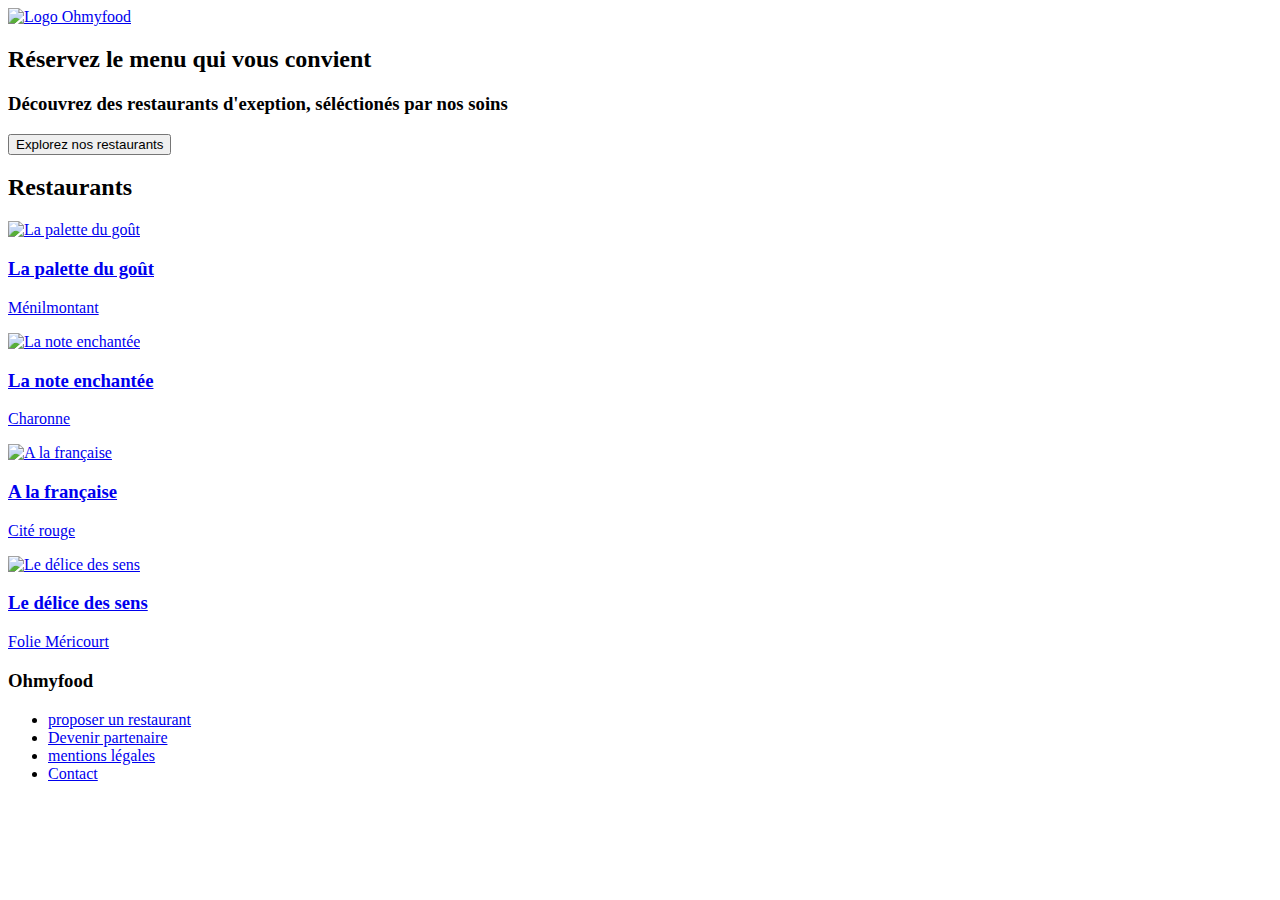
==== Index.html @ b1490faa "First Update" ====
<!DOCTYPE html>
<html dir="ltr" lang="fr">

<head>
    <!--mon en-tête de page-->
    <meta charset="utf-8">
    <title></title>
    <meta name="viewport" content="width=device-width, initial-scale=1">
    <meta name="description" content="Vous souaitez commander dans les meilleurs réstaurants de Paris, vous les trouverez ici !" />
    <link rel="stylesheet" href="https://pro.fontawesome.com/releases/v5.10.0/css/all.css" integrity="sha384-AYmEC3Yw5cVb3ZcuHtOA93w35dYTsvhLPVnYs9eStHfGJvOvKxVfELGroGkvsg+p" crossorigin="anonymous" />
    <link href="https://fonts.googleapis.com/css2?family=Raleway:wgh@400;500;600;700&display=swap" rel="stylesheet" />
</head>

<body>

    <!--Header-->
    <header id="header">

        <a href="#" class="header__link" title="Ohmyfood">
            <img class="header__logo" src="path logo ohmyfood" alt="Logo Ohmyfood" />
        </a>
        <div class="header__detail">
            <h2>Réservez le menu qui vous convient</h2>
            <h3>Découvrez des restaurants d'exeption, séléctionés par nos soins</h3>
            <input type="button" value="Explorez nos restaurants">
        </div>

    </header>
    <div class="navigation">

    </div>
    <!--Main-->
    <div class="main">
        <!--restaurants-->
        <section class="restaurants">

            <h2 class="restaurants__title">Restaurants</h2>

            <div class="restaurants-presentation">

                <div class="vignette">
                    <a class="vignette__lien" href="# ">
                        <img class="vignette__image vignette__image--nouveau" src="" alt="La palette du goût">
                        <div class="vignette__details">
                            <h3>La palette du goût</h3>
                            <p>Ménilmontant</p>
                            <i class="fas fa-heart vignette__icone" aria-hidden="true"></i>

                        </div>
                    </a>
                </div>

                <div class="vignette">
                    <a class="vignette__lien" href="# ">
                        <img src="" alt="La note enchantée">
                        <div class="vignette__details ">
                            <h3>La note enchantée</h3>
                            <p>Charonne</p>
                            <i class="fas fa-heart " aria-hidden="true"></i>
                        </div>
                    </a>
                </div>

                <div class="vignette">
                    <a class="vignette__lien" href="# ">
                        <img src="" alt="A la française">
                        <div class="details">
                            <h3>A la française</h3>
                            <p>Cité rouge</p>
                            <i class="fas fa-heart" aria-hidden="true"></i>
                        </div>
                    </a>
                </div>

                <div class="vignette ">
                    <a href=" ">
                        <img src="" alt="Le délice des sens">
                        <div class="details">
                            <h3>Le délice des sens</h3>
                            <p>Folie Méricourt</p>
                            <i class="fas fa-heart" aria-hidden="true"></i>
                        </div>
                    </a>
                </div>

            </div>
        </section>
        <!--/Main-->

        <!--Footer-->
        <footer>

            <div class="footer">
                <h3 class="footer__title">Ohmyfood</h3>
                <ul class="footer__items">
                    <li class="footer__item"><a class="footer__link" href="#">proposer un restaurant</a></li>
                    <li class="footer__item"><a href="#">Devenir partenaire</a></li>
                    <li class="footer__item"><a href="#">mentions légales</a></li>
                    <li class="footer__item"><a href="#">Contact</a></li>
                </ul>
            </div>

        </footer>
</body>

</html>
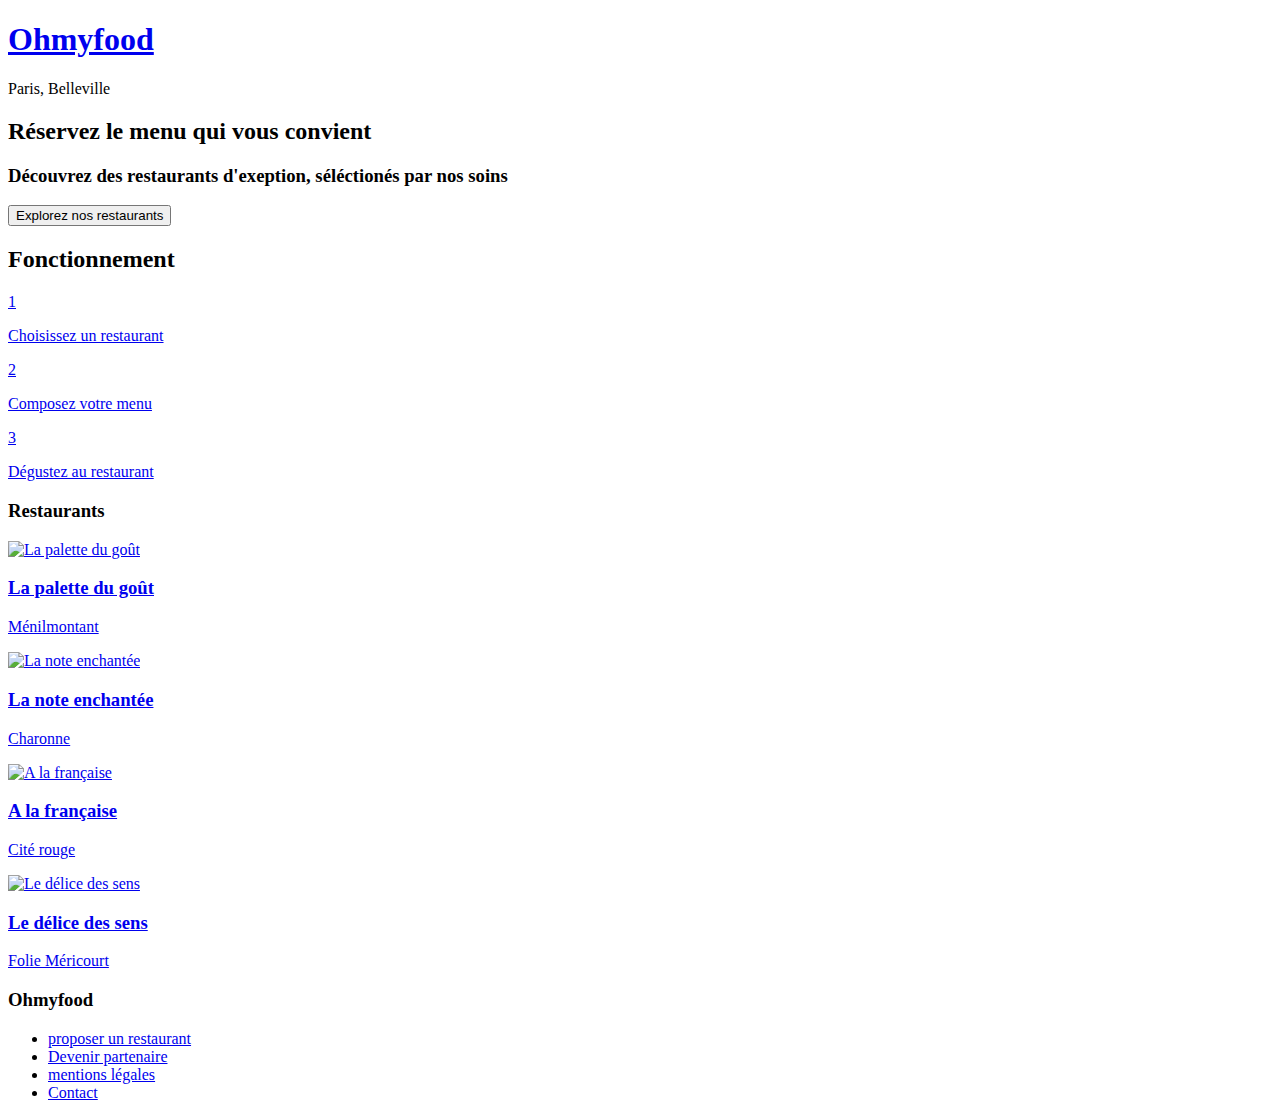
==== commit 8b3ddccf: "second update" ====
--- a/Index.html
+++ b/Index.html
@@ -4,29 +4,61 @@
 <head>
     <!--mon en-tête de page-->
     <meta charset="utf-8">
-    <title></title>
+    <title> Ohmyfood, le site des meilleurs restaurants</title>
     <meta name="viewport" content="width=device-width, initial-scale=1">
     <meta name="description" content="Vous souaitez commander dans les meilleurs réstaurants de Paris, vous les trouverez ici !" />
     <link rel="stylesheet" href="https://pro.fontawesome.com/releases/v5.10.0/css/all.css" integrity="sha384-AYmEC3Yw5cVb3ZcuHtOA93w35dYTsvhLPVnYs9eStHfGJvOvKxVfELGroGkvsg+p" crossorigin="anonymous" />
-    <link href="https://fonts.googleapis.com/css2?family=Raleway:wgh@400;500;600;700&display=swap" rel="stylesheet" />
+    <link rel="preconnect" href="https://fonts.gstatic.com">
+    <link href="https://fonts.googleapis.com/css2?family=Shrikhand&display=swap" rel="stylesheet">
+    <link rel="preconnect" href="https://fonts.gstatic.com">
+    <link href="https://fonts.googleapis.com/css2?family=Roboto:wght@100&display=swap" rel="stylesheet">
+    <link rel="stylesheet" href="style.CSS">
 </head>
 
 <body>
 
     <!--Header-->
     <header id="header">
-
-        <a href="#" class="header__link" title="Ohmyfood">
-            <img class="header__logo" src="path logo ohmyfood" alt="Logo Ohmyfood" />
-        </a>
+        <div class="header__container">
+            <a href="#" class="header__link" title="Ohmyfood">
+                <h1 class="header__logo">Ohmyfood</h1>
+            </a>
+        </div>
+        <div class="header__map-marker-icone">
+            <p class="hearder__text fas fa-map-marker-alt"> Paris, Belleville</p>
+        </div>
         <div class="header__detail">
-            <h2>Réservez le menu qui vous convient</h2>
-            <h3>Découvrez des restaurants d'exeption, séléctionés par nos soins</h3>
-            <input type="button" value="Explorez nos restaurants">
+            <h2 class="header__texth2">Réservez le menu qui vous convient</h2>
+            <h3 class="header__texth3">Découvrez des restaurants d'exeption, séléctionés par nos soins</h3>
+            <input class="header__detail__btn" type="button" value="Explorez nos restaurants">
         </div>
 
     </header>
-    <div class="navigation">
+    <section class="navigation">
+        <h2>Fonctionnement</h2>
+        <div class="navigation__title">
+            <a href="2" class="navigation__link">
+                <span class="navigation__link--number">1</span>
+                <i class="fas fas fa-mobile-alt"></i>
+                <p>Choisissez un restaurant</p>
+            </a>
+            <a href="#" class="navigation__link">
+
+                <span class="navigation__link--number">2</span>
+                <i class="fas fa-list-ul"></i>
+                <p>Composez votre menu</p>
+
+            </a>
+            <a href="#" class="navigation__link">
+
+                <span class="navigation__link--number">3</span>
+                <i class="fas fa-store"></i>
+                <p>Dégustez au restaurant</p>
+            </a>
+
+        </div>
+
+    </section>
 
     </div>
     <!--Main-->
@@ -34,13 +66,13 @@
         <!--restaurants-->
         <section class="restaurants">
 
-            <h2 class="restaurants__title">Restaurants</h2>
+            <h3 class="restaurants__title">Restaurants</h3>
 
             <div class="restaurants-presentation">
 
                 <div class="vignette">
                     <a class="vignette__lien" href="# ">
-                        <img class="vignette__image vignette__image--nouveau" src="" alt="La palette du goût">
+                        <img class="vignette__image vignette__image--nouveau" src="images\restaurants\jay-wennington-N_Y88TWmGwA-unsplash.jpg" alt="La palette du goût">
                         <div class="vignette__details">
                             <h3>La palette du goût</h3>
                             <p>Ménilmontant</p>
@@ -52,33 +84,33 @@
 
                 <div class="vignette">
                     <a class="vignette__lien" href="# ">
-                        <img src="" alt="La note enchantée">
+                        <img class="vignette__image vignette__image--nouveau" src="images\restaurants\stil-u2Lp8tXIcjw-unsplash.jpg" alt="La note enchantée">
                         <div class="vignette__details ">
                             <h3>La note enchantée</h3>
                             <p>Charonne</p>
-                            <i class="fas fa-heart " aria-hidden="true"></i>
+                            <i class="fas fa-heart vignette__icone " aria-hidden="true"></i>
                         </div>
                     </a>
                 </div>
 
                 <div class="vignette">
                     <a class="vignette__lien" href="# ">
-                        <img src="" alt="A la française">
-                        <div class="details">
+                        <img class="vignette__image" src="images\restaurants\toa-heftiba-DQKerTsQwi0-unsplash.jpg" alt="A la française">
+                        <div class="vignette__details">
                             <h3>A la française</h3>
                             <p>Cité rouge</p>
-                            <i class="fas fa-heart" aria-hidden="true"></i>
+                            <i class="fas fa-heart vignette__icone" aria-hidden="true"></i>
                         </div>
                     </a>
                 </div>
 
-                <div class="vignette ">
-                    <a href=" ">
-                        <img src="" alt="Le délice des sens">
-                        <div class="details">
+                <div class="vignette">
+                    <a class="vignette__lien" href="# ">
+                        <img class="vignette__image" src="images\restaurants\louis-hansel-shotsoflouis-qNBGVyOCY8Q-unsplash.jpg" alt="Le délice des sens">
+                        <div class="vignette__details">
                             <h3>Le délice des sens</h3>
                             <p>Folie Méricourt</p>
-                            <i class="fas fa-heart" aria-hidden="true"></i>
+                            <i class="fas fa-heart vignette__icone" aria-hidden="true"></i>
                         </div>
                     </a>
                 </div>
@@ -93,10 +125,10 @@
             <div class="footer">
                 <h3 class="footer__title">Ohmyfood</h3>
                 <ul class="footer__items">
-                    <li class="footer__item"><a class="footer__link" href="#">proposer un restaurant</a></li>
-                    <li class="footer__item"><a href="#">Devenir partenaire</a></li>
-                    <li class="footer__item"><a href="#">mentions légales</a></li>
-                    <li class="footer__item"><a href="#">Contact</a></li>
+                    <li class="footer__item fas fa-utensils"><a class="footer__link" href="#">proposer un restaurant</a></li>
+                    <li class="footer__item fas fa-hands-helping"><a class="footer__link" href="#">Devenir partenaire</a></li>
+                    <li class="footer__item"><a class="footer__link" href="#">mentions légales</a></li>
+                    <li class="footer__item"><a class="footer__link" href="mailto: ton__adresse__mail">Contact</a></li>
                 </ul>
             </div>
 
--- a/style.CSS
+++ b/style.CSS
@@ -0,0 +1,103 @@
+@media only screen and (max-width: 767px) {
+    #header {
+        display: flex;
+        flex-direction: column;
+        justify-content: center;
+        align-items: center;
+        align-content: center;
+        min-width: 100%;
+    }
+    .header__container {
+        max-width: 767px;
+        margin: 0px;
+    }
+    .header__logo {
+        font-family: 'Shrikhand', sans-serif;
+        font-size: 30px;
+        left: 10px;
+        width: 100%;
+        box-shadow: 0 1px 4px #1f1d1d;
+    }
+    a {
+        text-decoration: none;
+        color: black;
+    }
+    .header__map-marker-icone {
+        display: flex;
+        justify-content: center;
+        min-width: 100%;
+        background-color: #EEE;
+    }
+    .header__text {
+        font-family: 'Roboto', sans-serif;
+    }
+    .header__detail {
+        padding: 30px 10px;
+        background: #f6f6f6;
+        display: flex;
+        align-items: center;
+        flex-direction: column;
+        text-align: center;
+    }
+    .header__texth2 {
+        font-family: 'Roboto';
+        font-size: 30px;
+    }
+    .header__texth3 {
+        font-family: 'Roboto', sans-serif;
+        font-size: 18px;
+    }
+    .header__detail__btn {
+        background: linear-gradient(#FF79DA, #9356DC);
+        color: white;
+        border: none;
+        width: 55%;
+        padding: 15px 0px;
+        cursor: pointer;
+        border-radius: 30px;
+        font-size: 16px;
+        text-decoration: none;
+    }
+    .header__detail__btn:hover {
+        background: linear-gradient(#f77dd4, #ab65fa);
+    }
+    .navigation {
+        display: flex;
+        flex-direction: column;
+        align-content: center;
+    }
+    h2 {
+        font-family: 'Roboto', sans-serif;
+        font-size: 26px;
+    }
+    p {
+        font-family: 'Roboto', sans-serif;
+    }
+    .navigation__title {
+        display: flex;
+        flex-direction: column;
+        align-items: center;
+        margin: 20px 0;
+        margin-top: 20px;
+        margin-right: 0px;
+        margin-bottom: 20px;
+        margin-left: 0px;
+    }
+    .navigation__link {
+        display: flex;
+        justify-content: flex-start;
+        align-items: center;
+        cursor: pointer;
+        background: #f6f6f6;
+        border-radius: 20px;
+        margin: 20px;
+        height: 60px;
+    }
+    .navigation__link--number {
+        color: #ffffff;
+        background-color: #9356dc;
+        padding: 05px 10px;
+        border-radius: 30px;
+        margin-left: -20px;
+    }
+}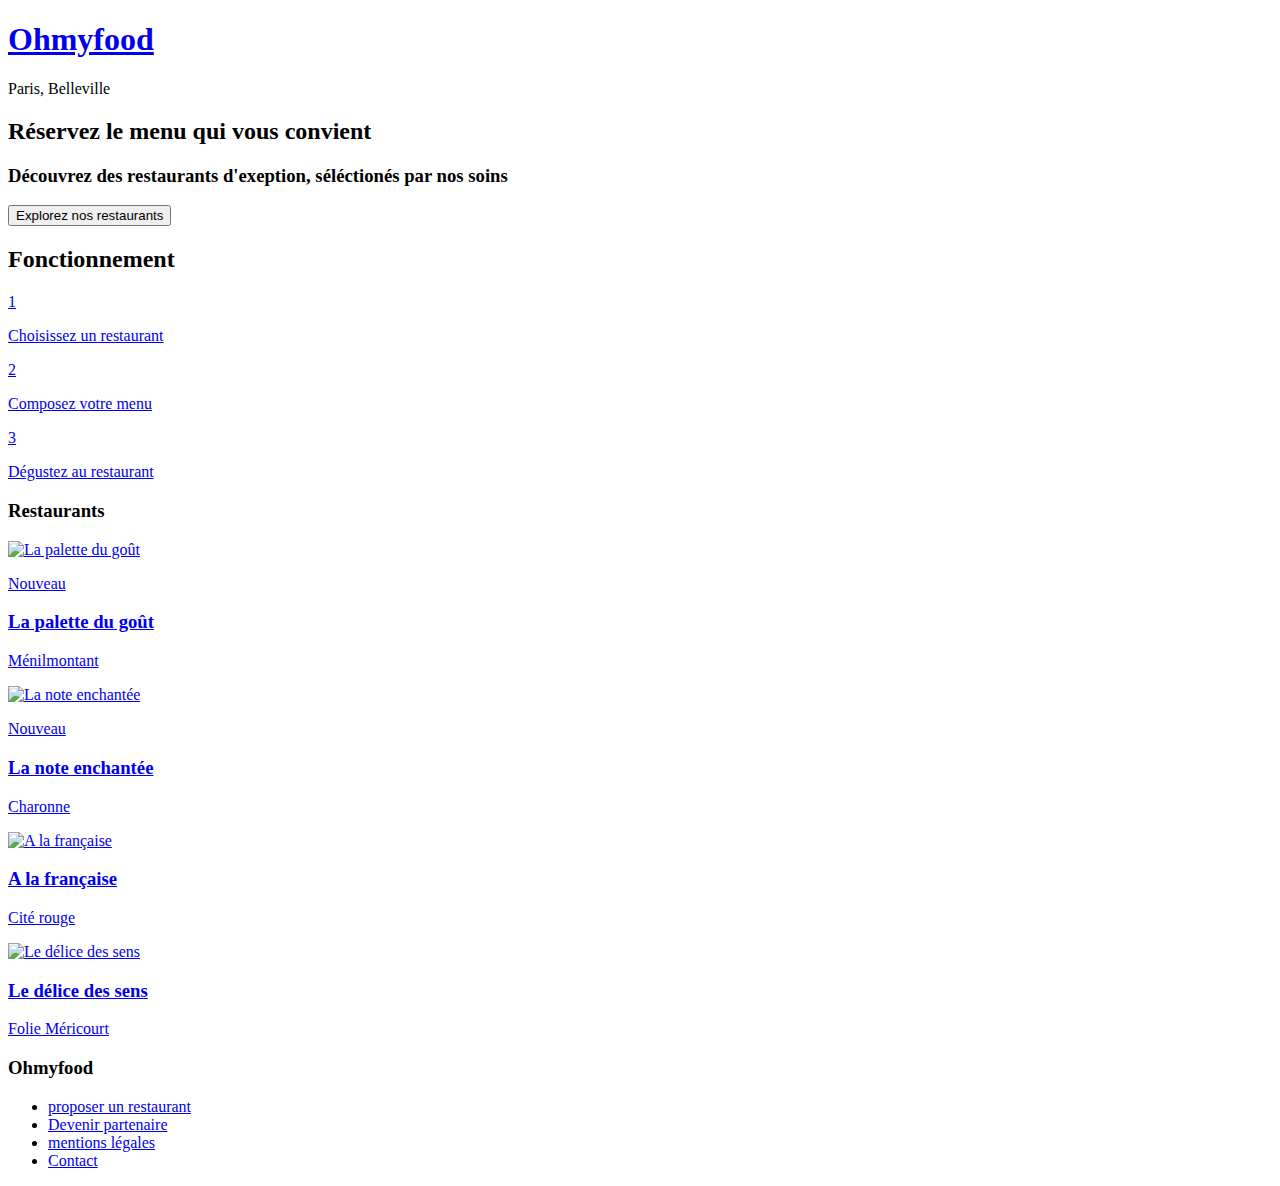
==== commit 448c812a: "3ème Update" ====
--- a/Index.html
+++ b/Index.html
@@ -11,7 +11,7 @@
     <link rel="preconnect" href="https://fonts.gstatic.com">
     <link href="https://fonts.googleapis.com/css2?family=Shrikhand&display=swap" rel="stylesheet">
     <link rel="preconnect" href="https://fonts.gstatic.com">
-    <link href="https://fonts.googleapis.com/css2?family=Roboto:wght@100&display=swap" rel="stylesheet">
+    <link href="https://fonts.googleapis.com/css2?family=Roboto:wght@100;300;500&display=swap" rel="stylesheet">
     <link rel="stylesheet" href="style.CSS">
 </head>
 
@@ -25,7 +25,7 @@
             </a>
         </div>
         <div class="header__map-marker-icone">
-            <p class="hearder__text fas fa-map-marker-alt"> Paris, Belleville</p>
+            <p class="fas fa-map-marker-alt"> Paris, Belleville</p>
         </div>
         <div class="header__detail">
             <h2 class="header__texth2">Réservez le menu qui vous convient</h2>
@@ -39,7 +39,7 @@
         <div class="navigation__title">
             <a href="2" class="navigation__link">
                 <span class="navigation__link--number">1</span>
-                <i class="fas fas fa-mobile-alt"></i>
+                <i class="fas fa-mobile-alt"></i>
                 <p>Choisissez un restaurant</p>
             </a>
             <a href="#" class="navigation__link">
@@ -61,78 +61,84 @@
     </section>
 
     </div>
-    <!--Main-->
-    <div class="main">
-        <!--restaurants-->
-        <section class="restaurants">
 
-            <h3 class="restaurants__title">Restaurants</h3>
+    <!--restaurants-->
+    <section class="restaurants">
 
-            <div class="restaurants-presentation">
+        <h3 class="restaurants__title">Restaurants</h3>
 
-                <div class="vignette">
-                    <a class="vignette__lien" href="# ">
-                        <img class="vignette__image vignette__image--nouveau" src="images\restaurants\jay-wennington-N_Y88TWmGwA-unsplash.jpg" alt="La palette du goût">
-                        <div class="vignette__details">
-                            <h3>La palette du goût</h3>
-                            <p>Ménilmontant</p>
-                            <i class="fas fa-heart vignette__icone" aria-hidden="true"></i>
+        <div class="restaurants__presentation">
 
-                        </div>
-                    </a>
-                </div>
+            <div class="vignette">
+                <a class="vignette__link" href="menu-la-palette-du-gout.html ">
+                    <img class="vignette__image vignette__image--nouveau" src="images\restaurants\jay-wennington-N_Y88TWmGwA-unsplash.jpg" alt="La palette du goût">
+                    <p class="vignette__image--nouveau">
+                        Nouveau
+                    </p>
+                    <div class="vignette__details">
+                        <h3>La palette du goût</h3>
+                        <p>Ménilmontant</p>
+                        <i class="fas fa-heart vignette__icone" aria-hidden="true"></i>
 
-                <div class="vignette">
-                    <a class="vignette__lien" href="# ">
-                        <img class="vignette__image vignette__image--nouveau" src="images\restaurants\stil-u2Lp8tXIcjw-unsplash.jpg" alt="La note enchantée">
-                        <div class="vignette__details ">
-                            <h3>La note enchantée</h3>
-                            <p>Charonne</p>
-                            <i class="fas fa-heart vignette__icone " aria-hidden="true"></i>
-                        </div>
-                    </a>
-                </div>
-
-                <div class="vignette">
-                    <a class="vignette__lien" href="# ">
-                        <img class="vignette__image" src="images\restaurants\toa-heftiba-DQKerTsQwi0-unsplash.jpg" alt="A la française">
-                        <div class="vignette__details">
-                            <h3>A la française</h3>
-                            <p>Cité rouge</p>
-                            <i class="fas fa-heart vignette__icone" aria-hidden="true"></i>
-                        </div>
-                    </a>
-                </div>
-
-                <div class="vignette">
-                    <a class="vignette__lien" href="# ">
-                        <img class="vignette__image" src="images\restaurants\louis-hansel-shotsoflouis-qNBGVyOCY8Q-unsplash.jpg" alt="Le délice des sens">
-                        <div class="vignette__details">
-                            <h3>Le délice des sens</h3>
-                            <p>Folie Méricourt</p>
-                            <i class="fas fa-heart vignette__icone" aria-hidden="true"></i>
-                        </div>
-                    </a>
-                </div>
-
-            </div>
-        </section>
-        <!--/Main-->
-
-        <!--Footer-->
-        <footer>
-
-            <div class="footer">
-                <h3 class="footer__title">Ohmyfood</h3>
-                <ul class="footer__items">
-                    <li class="footer__item fas fa-utensils"><a class="footer__link" href="#">proposer un restaurant</a></li>
-                    <li class="footer__item fas fa-hands-helping"><a class="footer__link" href="#">Devenir partenaire</a></li>
-                    <li class="footer__item"><a class="footer__link" href="#">mentions légales</a></li>
-                    <li class="footer__item"><a class="footer__link" href="mailto: ton__adresse__mail">Contact</a></li>
-                </ul>
+                    </div>
+                </a>
             </div>
 
-        </footer>
+            <div class="vignette">
+                <a class="vignette__link" href="# ">
+                    <img class="vignette__image vignette__image--nouveau" src="images\restaurants\stil-u2Lp8tXIcjw-unsplash.jpg" alt="La note enchantée">
+                    <p class="vignette__image--nouveau">
+                        Nouveau
+                    </p>
+                    <div class="vignette__details ">
+                        <h3>La note enchantée</h3>
+                        <p>Charonne</p>
+                        <i class="fas fa-heart vignette__icone " aria-hidden="true"></i>
+                    </div>
+                </a>
+            </div>
+
+            <div class="vignette">
+                <a class="vignette__link" href="# ">
+                    <img class="vignette__image" src="images\restaurants\toa-heftiba-DQKerTsQwi0-unsplash.jpg" alt="A la française">
+                    <div class="vignette__details">
+                        <h3>A la française</h3>
+                        <p>Cité rouge</p>
+                        <i class="fas fa-heart vignette__icone" aria-hidden="true"></i>
+                    </div>
+                </a>
+            </div>
+
+            <div class="vignette">
+                <a class="vignette__link" href="# ">
+                    <img class="vignette__image" src="images\restaurants\louis-hansel-shotsoflouis-qNBGVyOCY8Q-unsplash.jpg" alt="Le délice des sens">
+                    <div class="vignette__details">
+                        <h3>Le délice des sens</h3>
+                        <p>Folie Méricourt</p>
+                        <i class="fas fa-heart vignette__icone" aria-hidden="true"></i>
+                    </div>
+                </a>
+            </div>
+
+        </div>
+    </section>
+    <!--/Main-->
+
+    <!--Footer-->
+    <footer>
+
+        <div class="footer">
+            <h3 class="footer__title">Ohmyfood</h3>
+            <ul class="footer__items">
+                <li class="footer__item fas fa-utensils"><a class="footer__link" href="#">proposer un restaurant</a></li>
+                <li class="footer__item fas fa-hands-helping"><a class="footer__link" href="#">Devenir partenaire</a></li>
+                <li class="footer__item"><a class="footer__link" href="#">mentions légales</a></li>
+                <li class="footer__item"><a class="footer__link" href="mailto: ton__adresse__mail">Contact</a></li>
+            </ul>
+        </div>
+
+    </footer>
+
 </body>
 
 </html>--- a/style.CSS
+++ b/style.CSS
@@ -1,103 +1,172 @@
-@media only screen and (max-width: 767px) {
-    #header {
-        display: flex;
-        flex-direction: column;
-        justify-content: center;
-        align-items: center;
-        align-content: center;
-        min-width: 100%;
-    }
-    .header__container {
-        max-width: 767px;
-        margin: 0px;
-    }
-    .header__logo {
-        font-family: 'Shrikhand', sans-serif;
-        font-size: 30px;
-        left: 10px;
-        width: 100%;
-        box-shadow: 0 1px 4px #1f1d1d;
-    }
-    a {
-        text-decoration: none;
-        color: black;
-    }
-    .header__map-marker-icone {
-        display: flex;
-        justify-content: center;
-        min-width: 100%;
-        background-color: #EEE;
-    }
-    .header__text {
-        font-family: 'Roboto', sans-serif;
-    }
-    .header__detail {
-        padding: 30px 10px;
-        background: #f6f6f6;
-        display: flex;
-        align-items: center;
-        flex-direction: column;
-        text-align: center;
-    }
-    .header__texth2 {
-        font-family: 'Roboto';
-        font-size: 30px;
-    }
-    .header__texth3 {
-        font-family: 'Roboto', sans-serif;
-        font-size: 18px;
-    }
-    .header__detail__btn {
-        background: linear-gradient(#FF79DA, #9356DC);
-        color: white;
-        border: none;
-        width: 55%;
-        padding: 15px 0px;
-        cursor: pointer;
-        border-radius: 30px;
-        font-size: 16px;
-        text-decoration: none;
-    }
-    .header__detail__btn:hover {
-        background: linear-gradient(#f77dd4, #ab65fa);
-    }
-    .navigation {
-        display: flex;
-        flex-direction: column;
-        align-content: center;
-    }
-    h2 {
-        font-family: 'Roboto', sans-serif;
-        font-size: 26px;
-    }
-    p {
-        font-family: 'Roboto', sans-serif;
-    }
-    .navigation__title {
-        display: flex;
-        flex-direction: column;
-        align-items: center;
-        margin: 20px 0;
-        margin-top: 20px;
-        margin-right: 0px;
-        margin-bottom: 20px;
-        margin-left: 0px;
-    }
-    .navigation__link {
-        display: flex;
-        justify-content: flex-start;
-        align-items: center;
-        cursor: pointer;
-        background: #f6f6f6;
-        border-radius: 20px;
-        margin: 20px;
-        height: 60px;
-    }
-    .navigation__link--number {
-        color: #ffffff;
-        background-color: #9356dc;
-        padding: 05px 10px;
-        border-radius: 30px;
-        margin-left: -20px;
-    }
-}+ @media screen and (max-width: 767px) {
+     body {
+         font-family: 'Roboto';
+     }
+     #header {
+         display: flex;
+         flex-direction: column;
+         justify-content: center;
+         align-items: center;
+         align-content: center;
+         min-width: 100%;
+     }
+     .header__container {
+         max-width: 767px;
+         margin: 0px;
+     }
+     .header__logo {
+         font-family: 'Shrikhand', sans-serif;
+         font-size: 30px;
+         left: 10px;
+         width: 100%;
+         box-shadow: 0 1px 4px #1f1d1d;
+     }
+     a {
+         text-decoration: none;
+         color: black;
+     }
+     .header__map-marker-icone {
+         display: flex;
+         justify-content: center;
+         min-width: 100%;
+         background-color: #EEE;
+     }
+     .header__text {
+         font-family: 'Roboto', sans-serif;
+     }
+     .header__detail {
+         padding: 30px 10px;
+         background: #f6f6f6;
+         display: flex;
+         align-items: center;
+         flex-direction: column;
+         text-align: center;
+     }
+     .header__texth2 {
+         font-family: 'Roboto';
+         font-size: 30px;
+     }
+     .header__texth3 {
+         font-family: 'Roboto', sans-serif;
+         font-size: 18px;
+     }
+     .header__detail__btn {
+         background: linear-gradient(#FF79DA, #9356DC);
+         color: white;
+         border: none;
+         width: 55%;
+         padding: 15px 0px;
+         cursor: pointer;
+         border-radius: 30px;
+         font-size: 16px;
+         text-decoration: none;
+     }
+     .header__detail__btn:hover {
+         background: linear-gradient(#f77dd4, #ab65fa);
+     }
+     .navigation {
+         display: flex;
+         flex-direction: column;
+         align-content: center;
+     }
+     h2 {
+         font-family: 'Roboto', sans-serif;
+         font-size: 26px;
+     }
+     p {
+         font-family: 'Roboto', sans-serif;
+     }
+     .navigation__title {
+         display: flex;
+         flex-direction: column;
+         align-items: center;
+         margin: 20px 0;
+         margin-top: 20px;
+         /*margin-right: 0px;*/
+         margin-bottom: 20px;
+         /*margin-left: 0px;*/
+         color: black;
+     }
+     .navigation__link {
+         display: flex;
+         justify-content: space-around;
+         align-items: center;
+         cursor: pointer;
+         background: #f6f6f6;
+         border-radius: 20px;
+         margin: 20px;
+         padding: 5px 5px 5px 5px;
+         height: 60px;
+         width: 90%;
+         box-shadow: 0 5px 15px 0 #c3c3c3;
+     }
+     .navigation__link--number {
+         color: #ffffff;
+         background-color: #9356dc;
+         padding: 05px 10px;
+         border-radius: 30px;
+         margin-left: -43px;
+     }
+     .fas {
+         color: gray;
+         display: flex;
+         justify-content: flex-start;
+     }
+     p {
+         color: black;
+     }
+     .restaurants {
+         display: flex;
+         flex-direction: column;
+         padding-left: 20px;
+         padding-bottom: 20px;
+         background-color: #f6f6f6;
+     }
+     .restaurants__title {
+         font-size: 26px;
+     }
+     .vignette {
+         width: 90%;
+         background: white;
+         margin: 5px;
+         border-radius: 20px;
+         box-shadow: 0 5px 15px 0 #c3c3c3;
+     }
+     .vignette__image {
+         width: 100%;
+         border-radius: 20px 20px 0 0;
+         height: 170px;
+     }
+     .vignette__image--nouveau {
+         display: flex;
+         justify-content: flex-end;
+         align-items: space-around;
+         color: #008766;
+         background-color: #99e2d0;
+     }
+     /*.vignette__icone::before {
+         color: white;
+     }*/
+     .footer {
+         background-color: #353535;
+         display: flex;
+         flex-direction: column;
+         align-items: center;
+         color: #FFFFFF;
+     }
+     .footer__title {
+         font-family: 'Shrikhand', sans-serif;
+         font-size: 30px;
+     }
+     .footer__items {
+         display: flex;
+         flex-direction: column;
+         color: white;
+     }
+     ul {
+         list-style-type: none;
+     }
+     .footer__link {
+         color: white;
+     }
+ }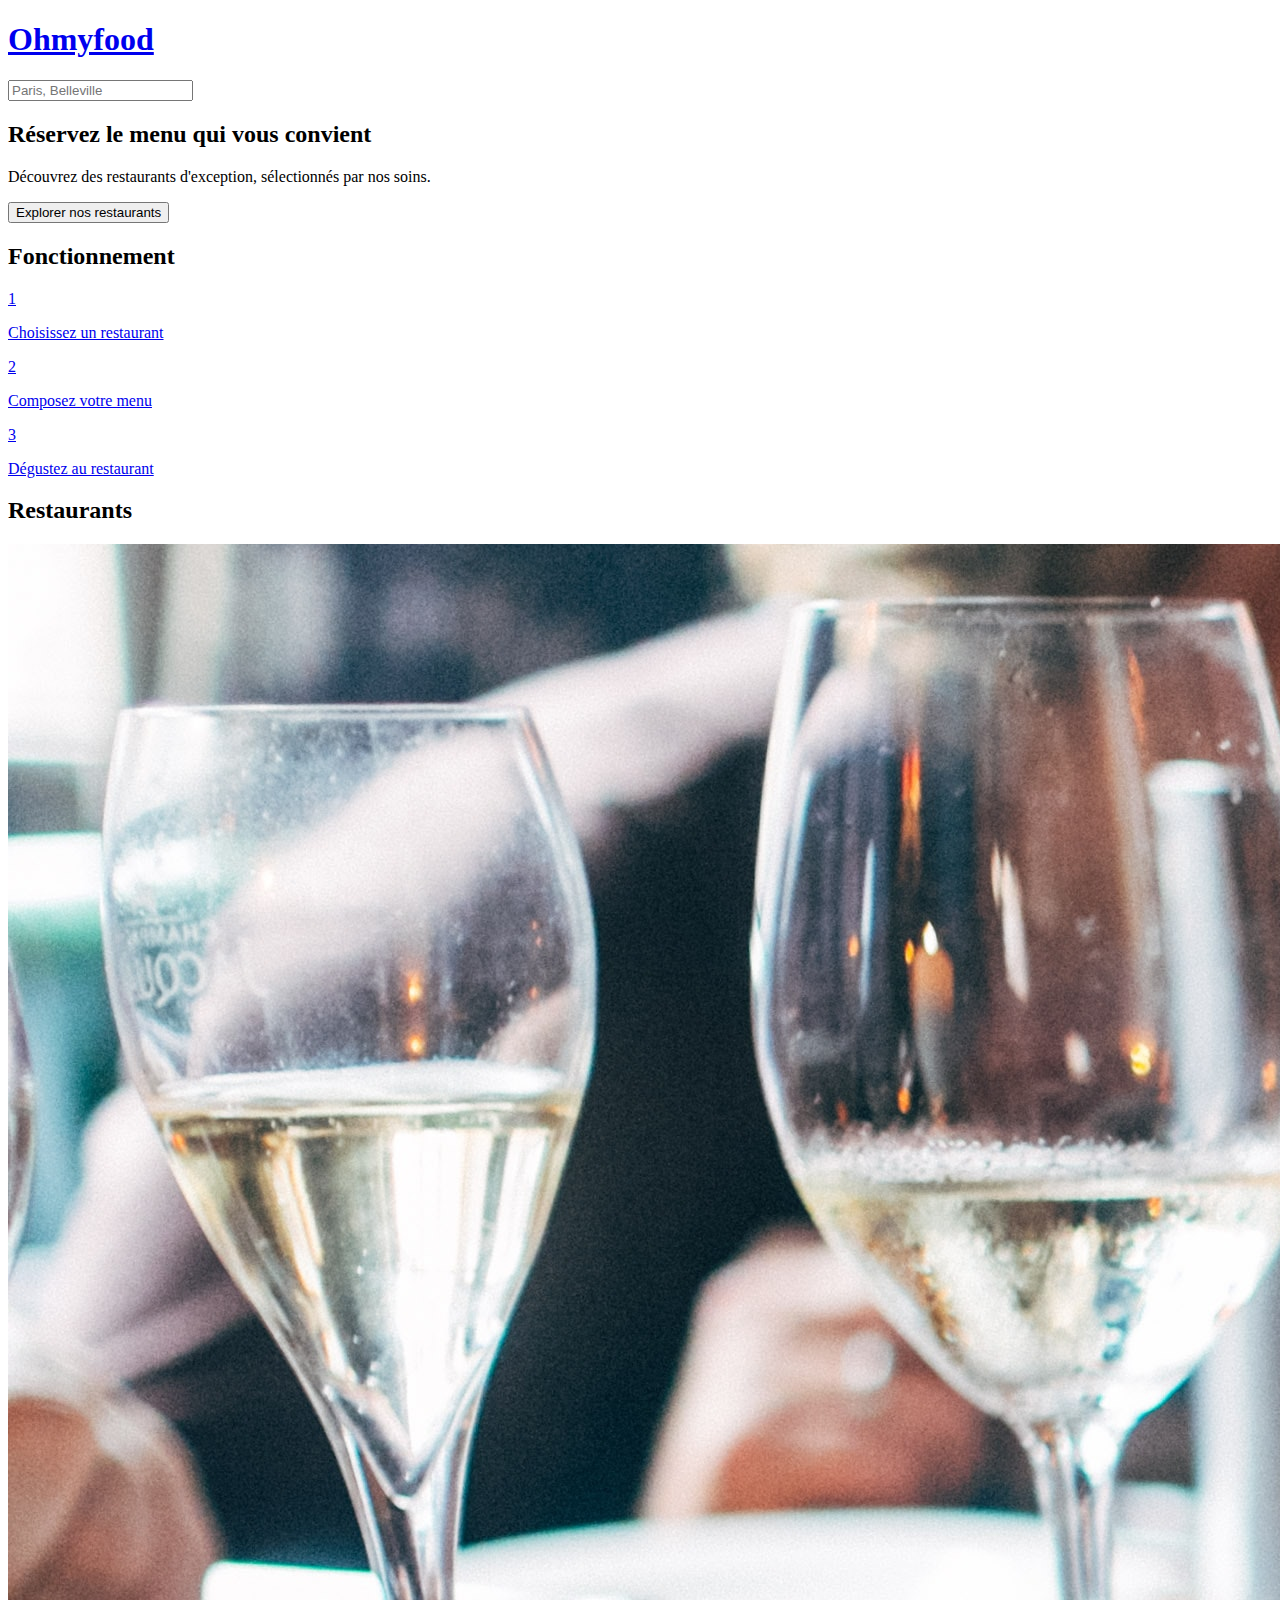
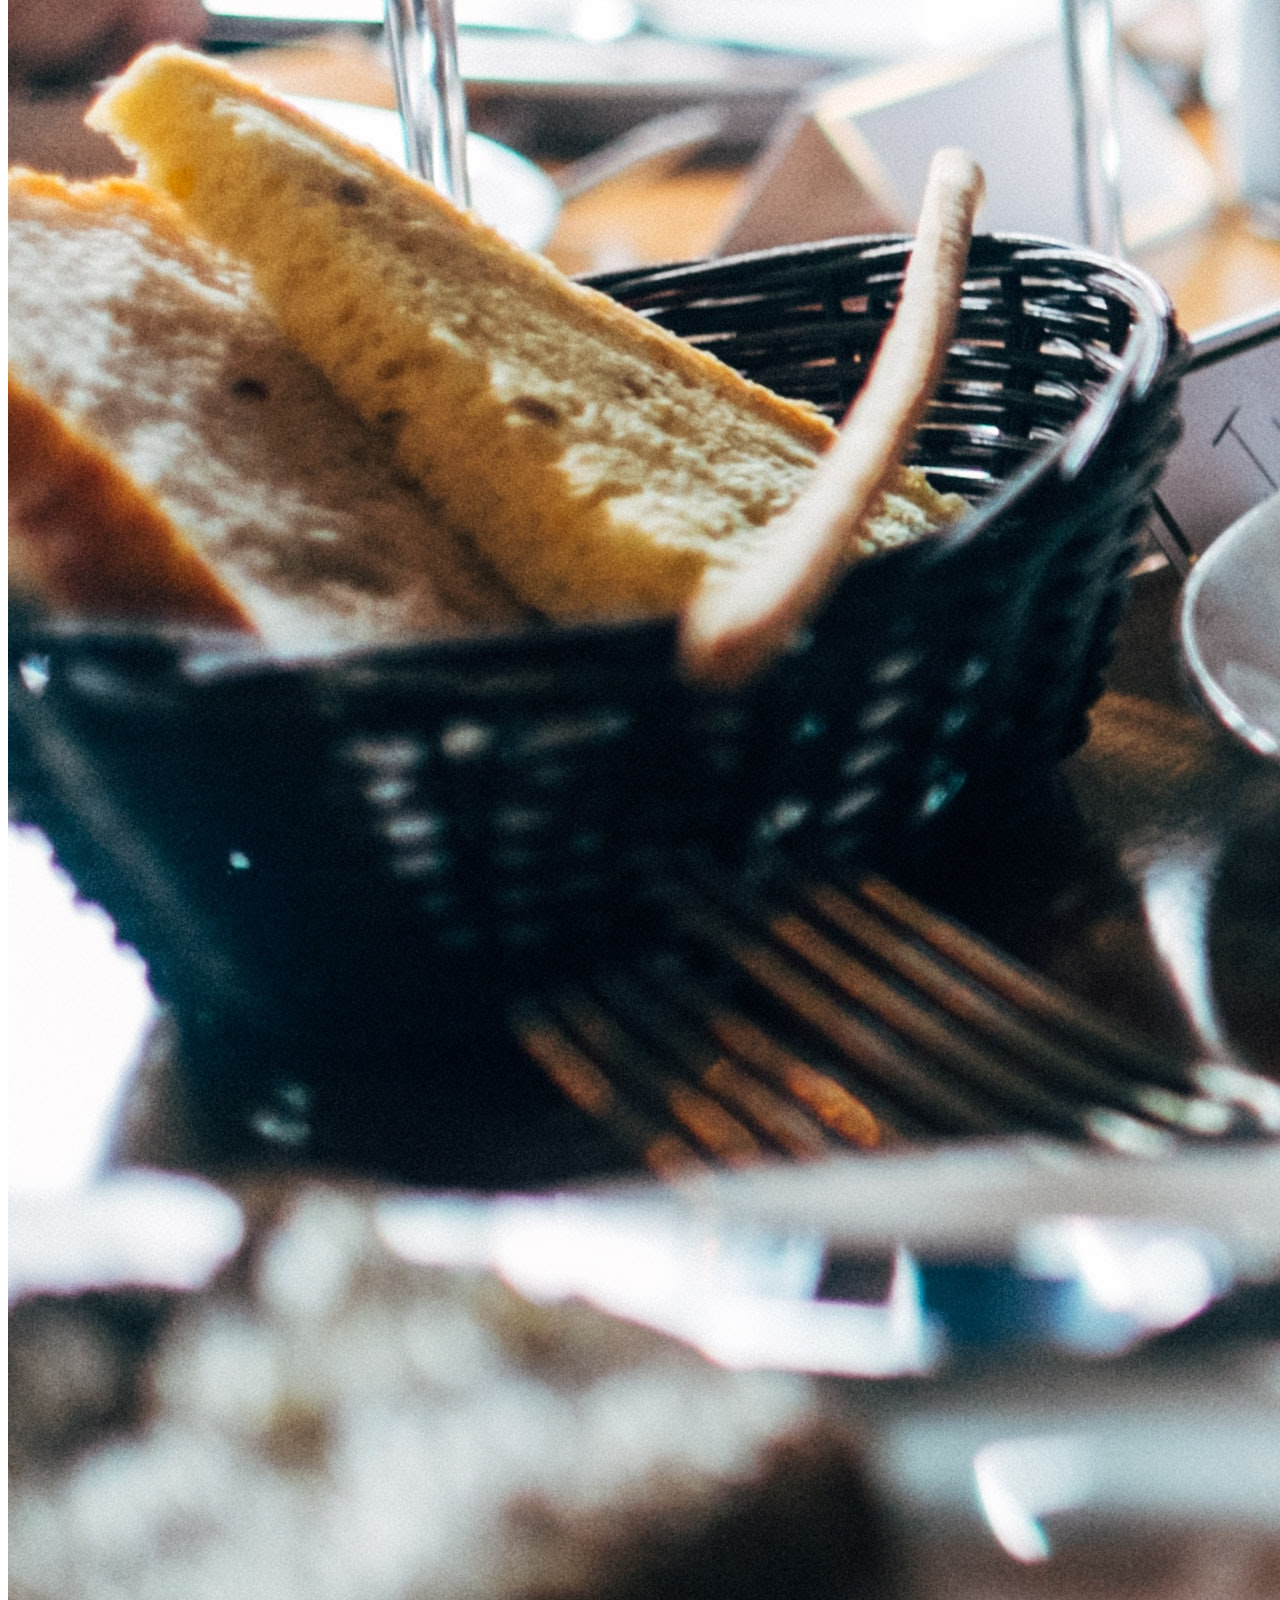
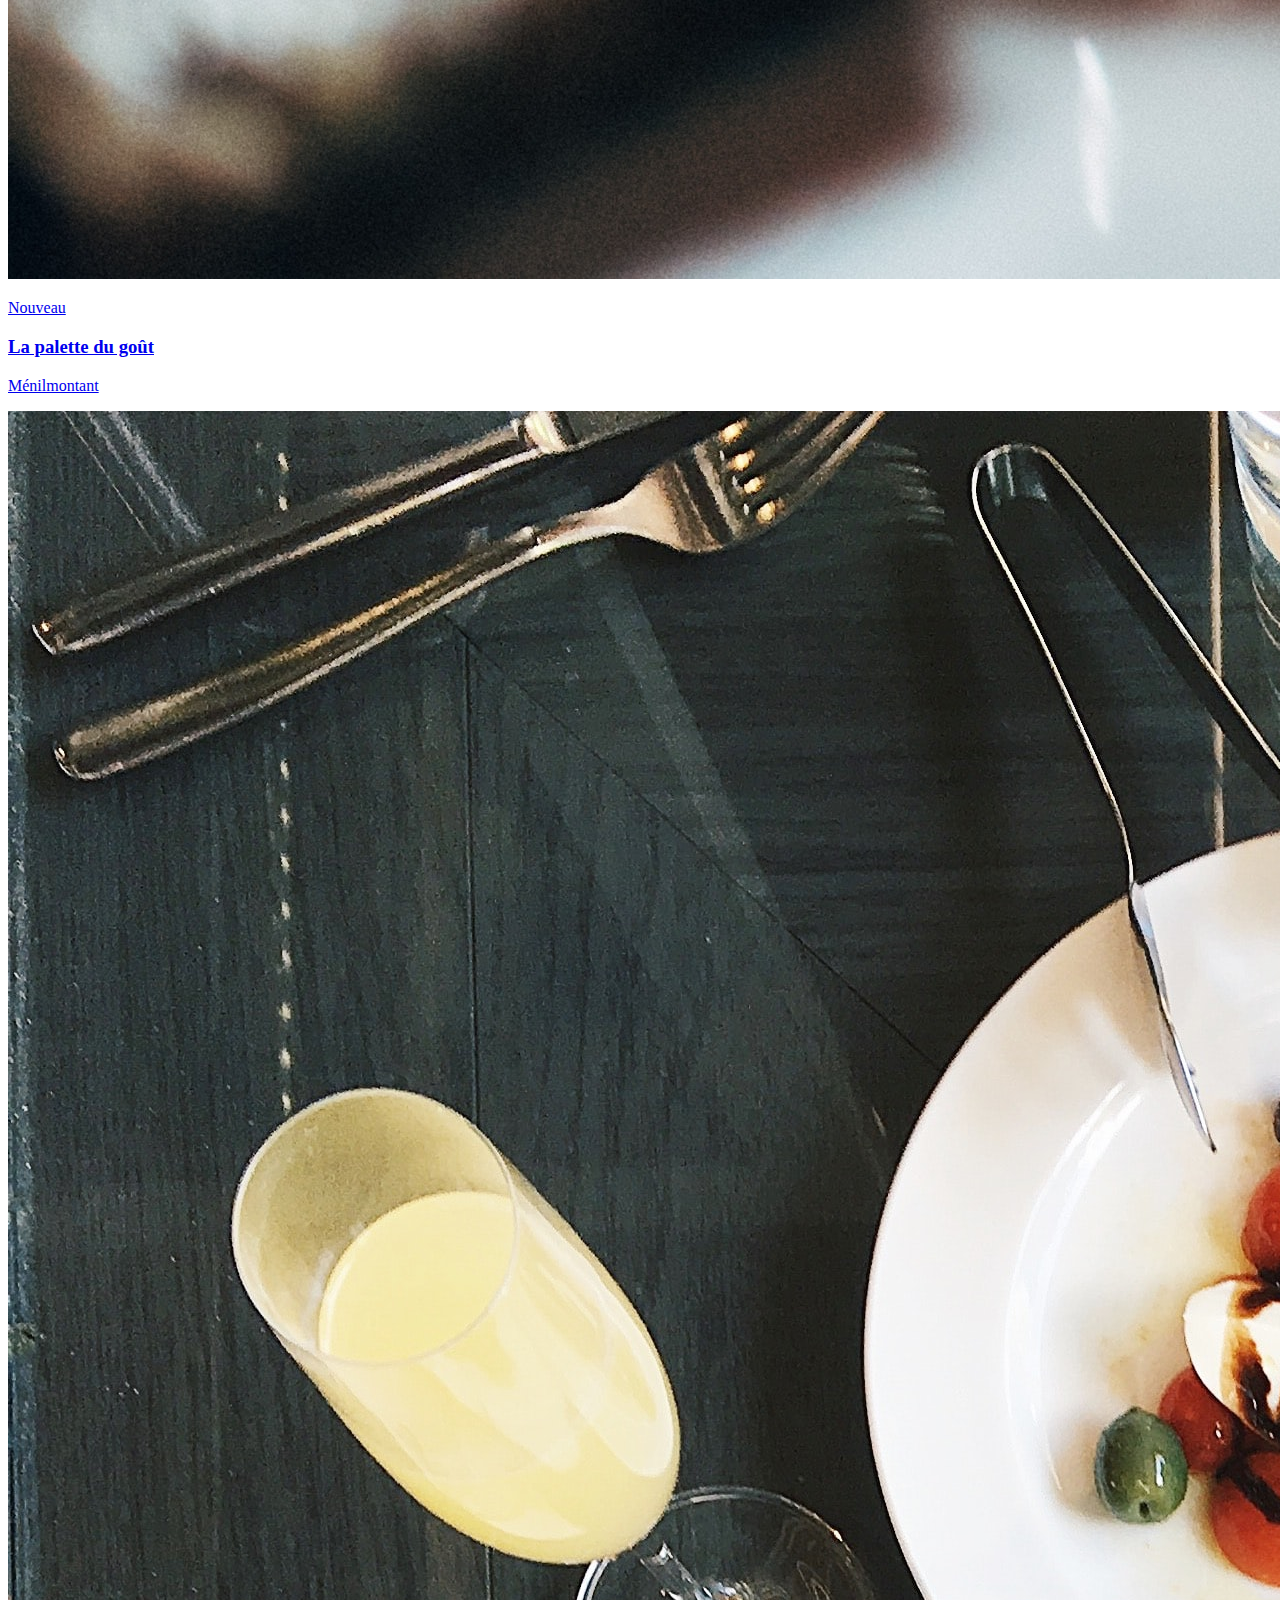
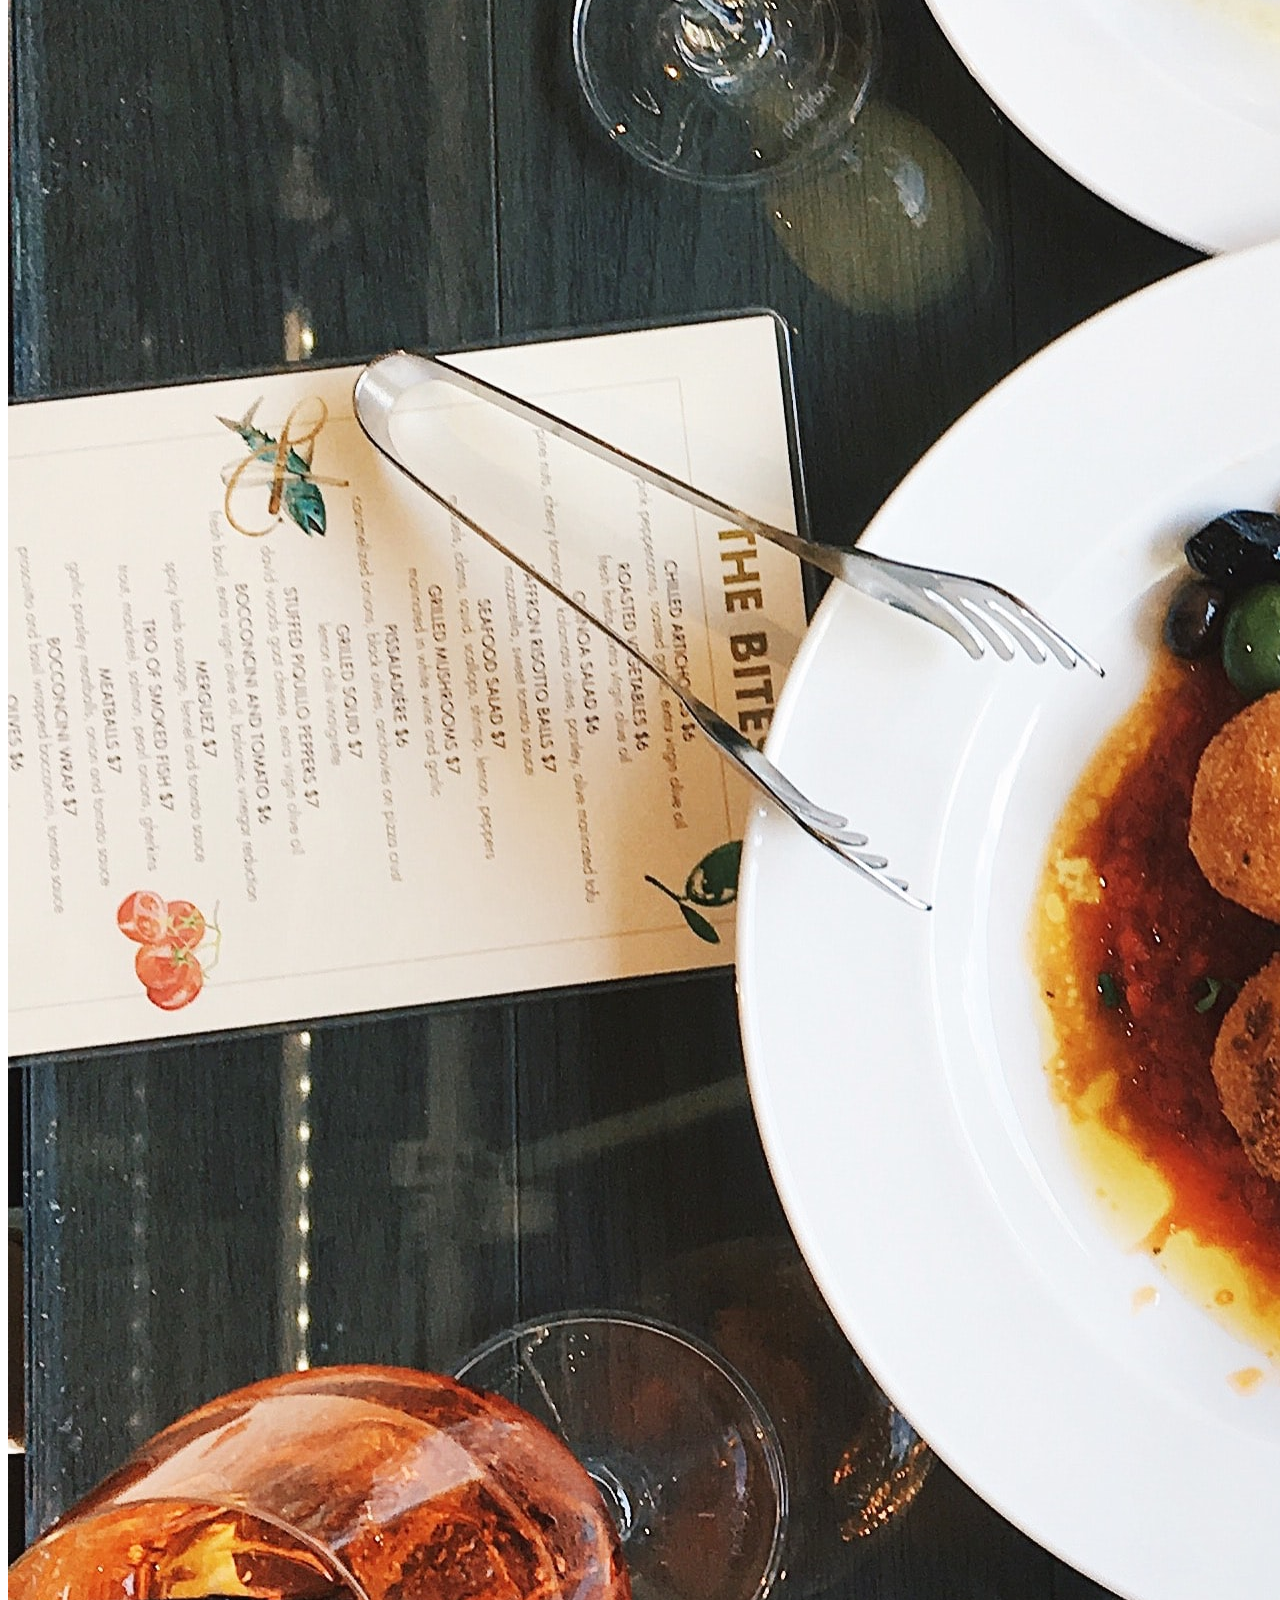
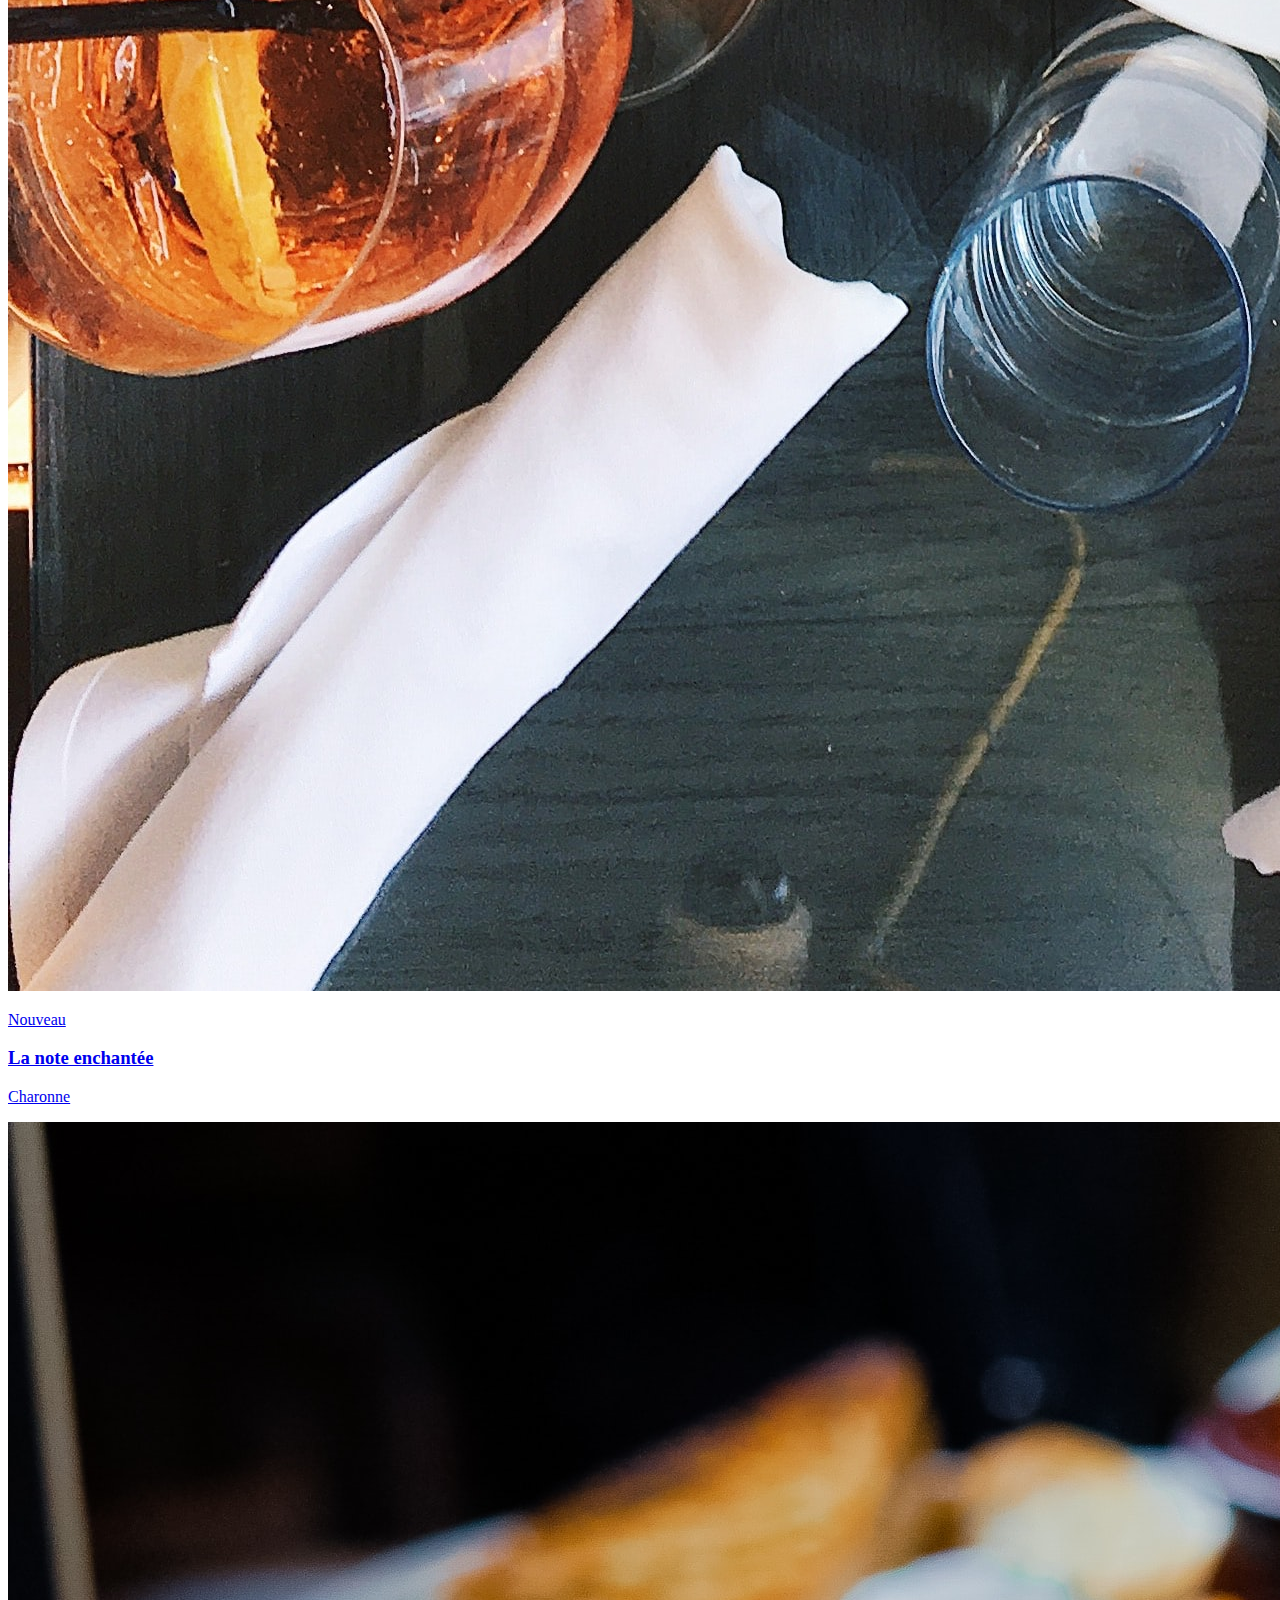
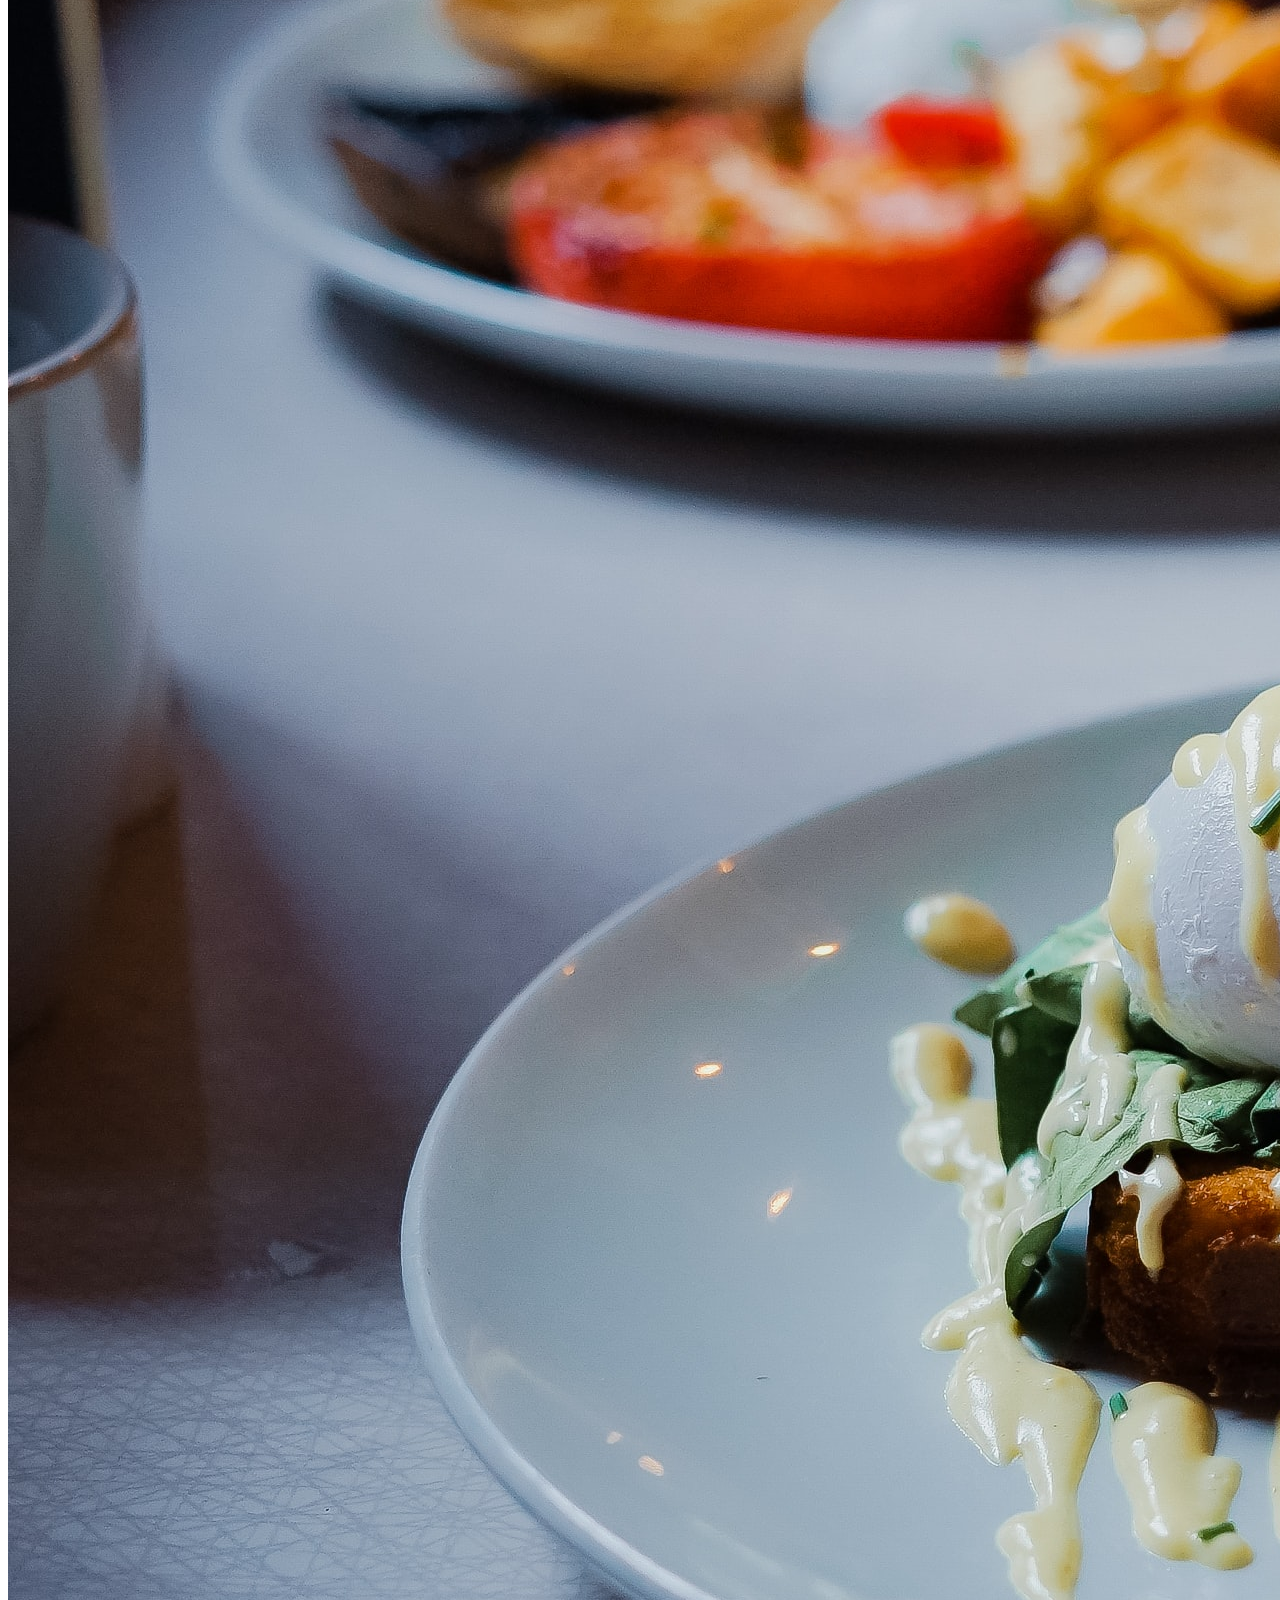
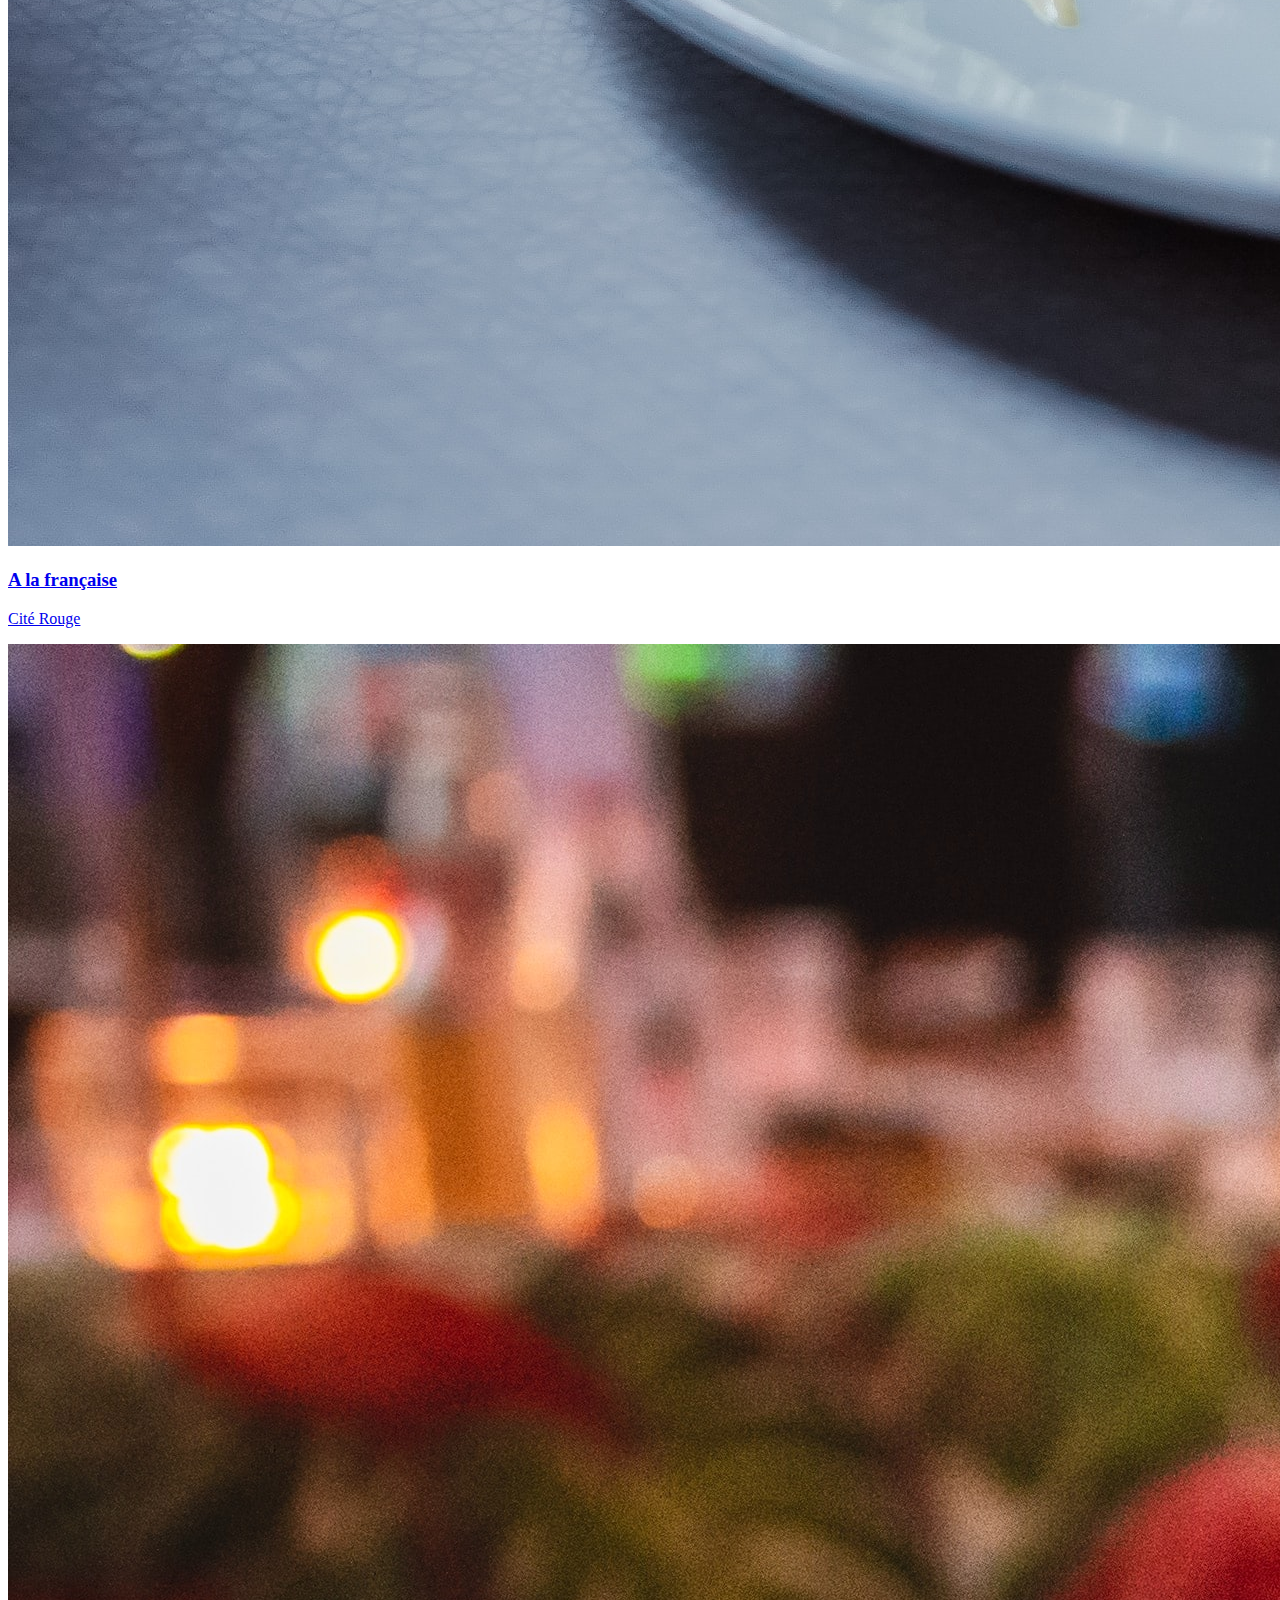
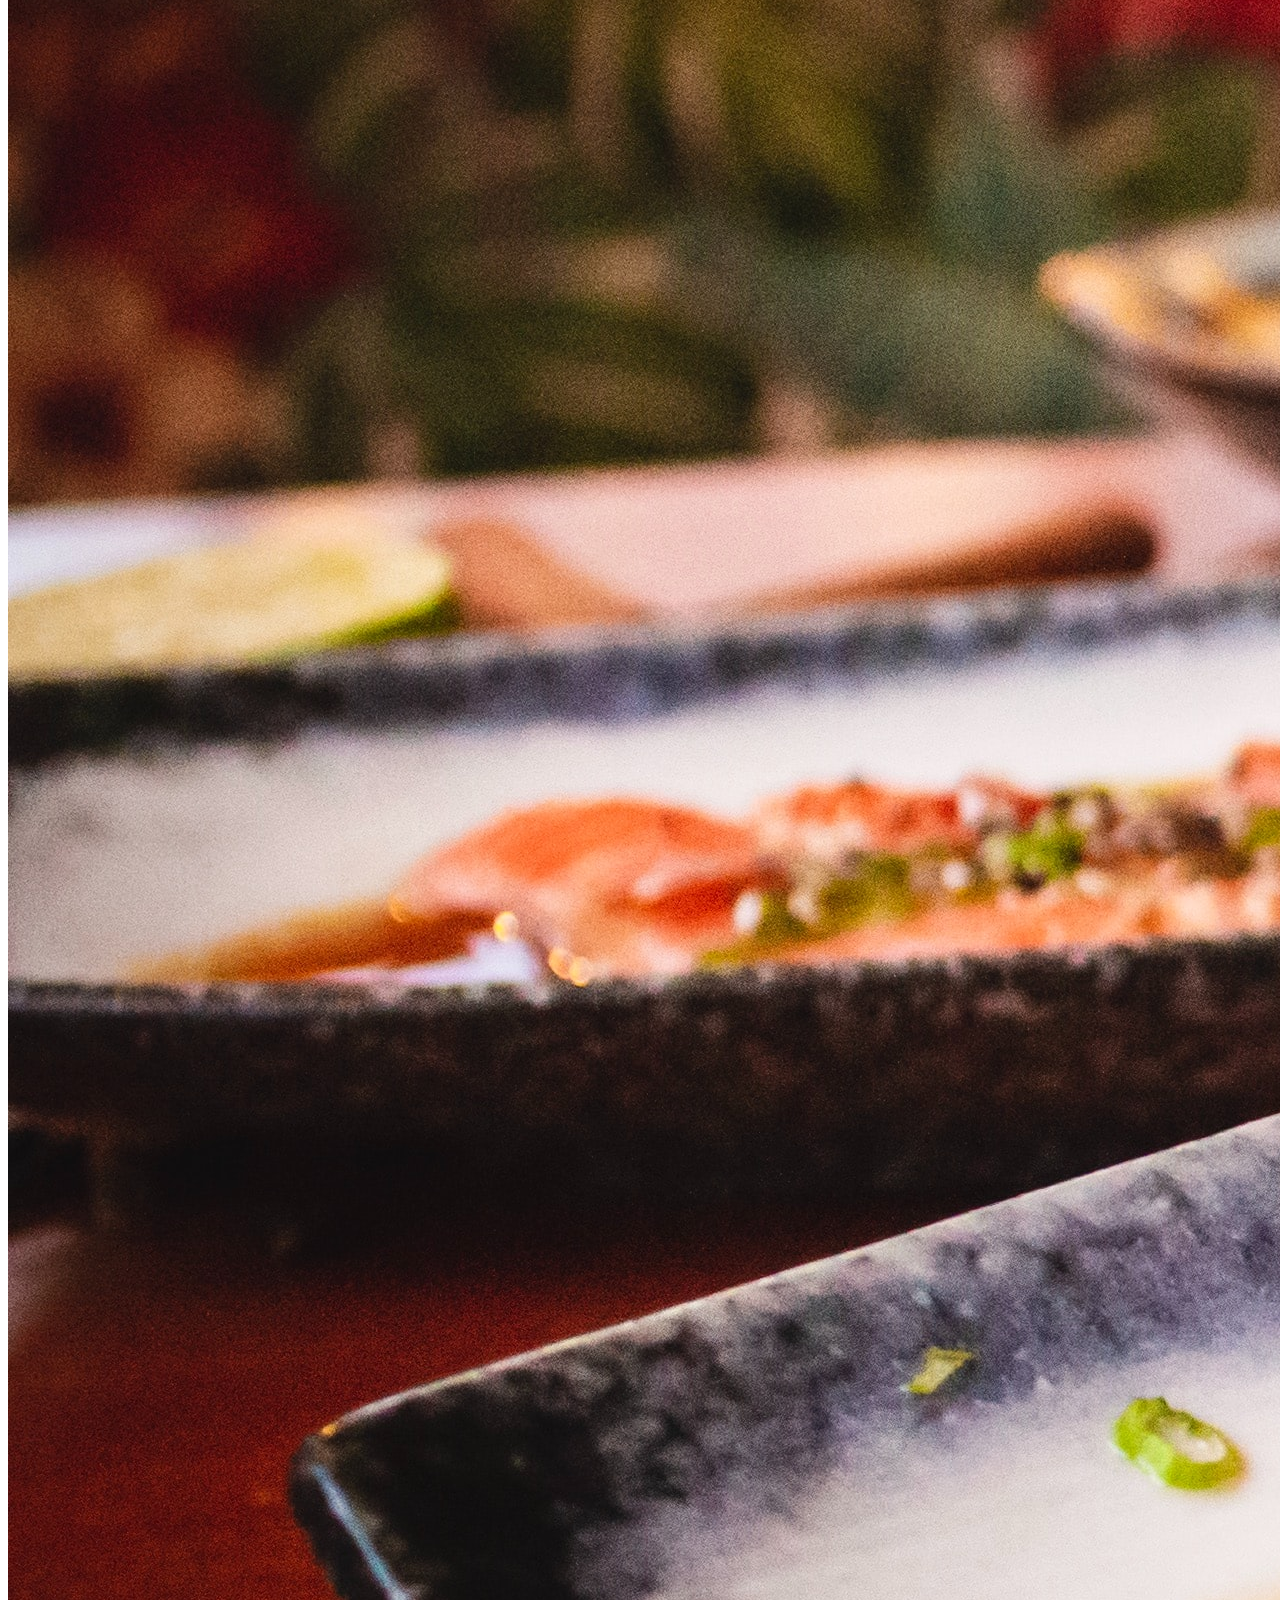
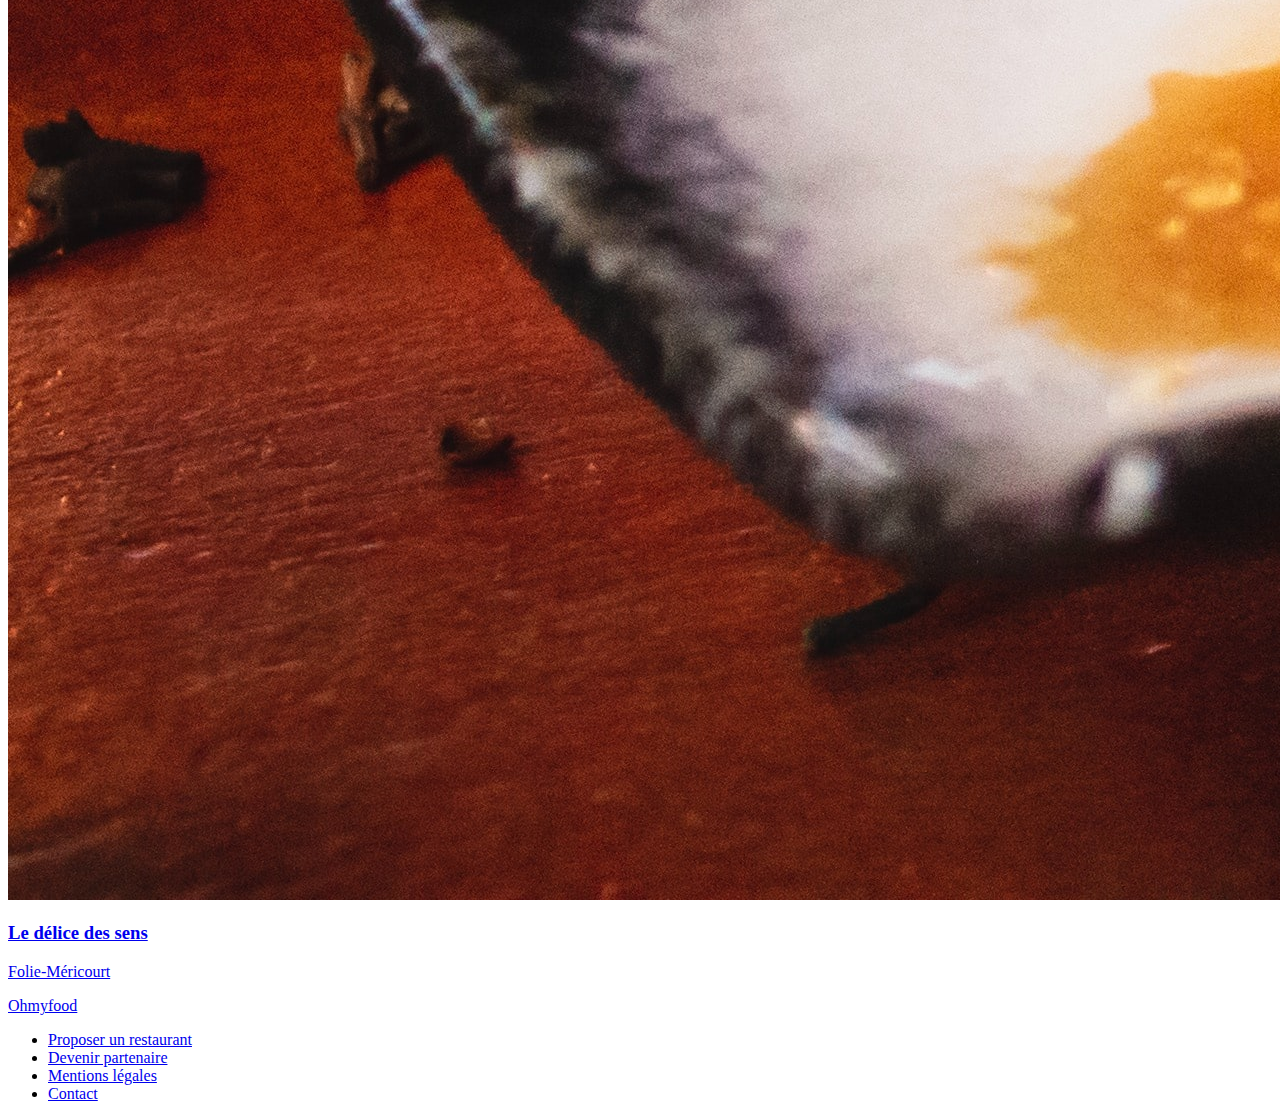
==== commit 14b86d71: "Last update...maybe" ====
--- a/Index.html
+++ b/Index.html
@@ -1,57 +1,68 @@
 <!DOCTYPE html>
-<html dir="ltr" lang="fr">
+<html lang="fr">
 
 <head>
-    <!--mon en-tête de page-->
     <meta charset="utf-8">
-    <title> Ohmyfood, le site des meilleurs restaurants</title>
-    <meta name="viewport" content="width=device-width, initial-scale=1">
-    <meta name="description" content="Vous souaitez commander dans les meilleurs réstaurants de Paris, vous les trouverez ici !" />
-    <link rel="stylesheet" href="https://pro.fontawesome.com/releases/v5.10.0/css/all.css" integrity="sha384-AYmEC3Yw5cVb3ZcuHtOA93w35dYTsvhLPVnYs9eStHfGJvOvKxVfELGroGkvsg+p" crossorigin="anonymous" />
-    <link rel="preconnect" href="https://fonts.gstatic.com">
-    <link href="https://fonts.googleapis.com/css2?family=Shrikhand&display=swap" rel="stylesheet">
+    <meta name="viewport" content="width=device-width, initial-scale=1.0">
+    <meta name="description" content="Réservez votre menu, Choisissez un restaurant, composez un menu et dégustez">
+    <title>Oh my Food</title>
     <link rel="preconnect" href="https://fonts.gstatic.com">
     <link href="https://fonts.googleapis.com/css2?family=Roboto:wght@100;300;500&display=swap" rel="stylesheet">
-    <link rel="stylesheet" href="style.CSS">
+    <link href="https://fonts.googleapis.com/css2?family=Shrikhand&display=swap" rel="stylesheet">
+    <link rel="stylesheet" href="https://pro.fontawesome.com/releases/v5.10.0/css/all.css" integrity="sha384-AYmEC3Yw5cVb3ZcuHtOA93w35dYTsvhLPVnYs9eStHfGJvOvKxVfELGroGkvsg+p" crossorigin="anonymous" />
+    <link rel="stylesheet" type="text/css" href="style.css">
 </head>
 
 <body>
+    <!-- Header -->
+    <header>
 
-    <!--Header-->
-    <header id="header">
-        <div class="header__container">
-            <a href="#" class="header__link" title="Ohmyfood">
-                <h1 class="header__logo">Ohmyfood</h1>
+        <div class="logo">
+            <a href="#">
+                <h1>Ohmyfood</h1>
             </a>
         </div>
-        <div class="header__map-marker-icone">
-            <p class="fas fa-map-marker-alt"> Paris, Belleville</p>
-        </div>
-        <div class="header__detail">
-            <h2 class="header__texth2">Réservez le menu qui vous convient</h2>
-            <h3 class="header__texth3">Découvrez des restaurants d'exeption, séléctionés par nos soins</h3>
-            <input class="header__detail__btn" type="button" value="Explorez nos restaurants">
-        </div>
+    </header>
+    <div class="loading">
+        <div class="spinner"></div>
+    </div>
+    <div class="city-search">
+        <p>
+            <i class="fas fa-map-marker-alt"></i>
+            <input type="text" placeholder="Paris, Belleville">
+        </p>
+    </div>
 
-    </header>
-    <section class="navigation">
+
+    <div class="index-header">
+        <h2>Réservez le menu qui vous convient</h2>
+        <p>Découvrez des restaurants d'exception, sélectionnés par nos soins.</p>
+        </h1>
+        <button class="btn" type="button">
+                <span>Explorer nos restaurants</span>
+            </button>
+    </div>
+
+
+    <section class="working">
         <h2>Fonctionnement</h2>
-        <div class="navigation__title">
-            <a href="2" class="navigation__link">
-                <span class="navigation__link--number">1</span>
-                <i class="fas fa-mobile-alt"></i>
+        <div class="steps-list">
+            <a href="2" class="choice-restaurant">
+                <span class="number">1</span>
+                <i class="fas fas fa-mobile-alt"></i>
                 <p>Choisissez un restaurant</p>
+
             </a>
-            <a href="#" class="navigation__link">
+            <a href="#" class="choice-restaurant">
 
-                <span class="navigation__link--number">2</span>
+                <span class="number">2</span>
                 <i class="fas fa-list-ul"></i>
                 <p>Composez votre menu</p>
 
             </a>
-            <a href="#" class="navigation__link">
+            <a href="#" class="choice-restaurant">
 
-                <span class="navigation__link--number">3</span>
+                <span class="number">3</span>
                 <i class="fas fa-store"></i>
                 <p>Dégustez au restaurant</p>
             </a>
@@ -60,83 +71,85 @@
 
     </section>
 
-    </div>
+    <section class="restaurants">
+        <h2>Restaurants</h2>
 
-    <!--restaurants-->
-    <section class="restaurants">
-
-        <h3 class="restaurants__title">Restaurants</h3>
-
-        <div class="restaurants__presentation">
-
-            <div class="vignette">
-                <a class="vignette__link" href="menu-la-palette-du-gout.html ">
-                    <img class="vignette__image vignette__image--nouveau" src="images\restaurants\jay-wennington-N_Y88TWmGwA-unsplash.jpg" alt="La palette du goût">
-                    <p class="vignette__image--nouveau">
+        <div class="restaurants-list">
+            <div class="restaurant-card">
+                <a href="menu-la-palette-du-gout.html" class="restaurant-card-content">
+                    <img src="./images/restaurants/jay-wennington-N_Y88TWmGwA-unsplash.jpg" alt="la-palette-du-gout" />
+                    <p class="new">
                         Nouveau
                     </p>
-                    <div class="vignette__details">
+                    <div class="restaurant-card-info">
                         <h3>La palette du goût</h3>
                         <p>Ménilmontant</p>
-                        <i class="fas fa-heart vignette__icone" aria-hidden="true"></i>
-
+                        <i class="far fa-heart"></i>
+                        <i class="fas fa-heart" id="full-heart"></i>
                     </div>
                 </a>
             </div>
 
-            <div class="vignette">
-                <a class="vignette__link" href="# ">
-                    <img class="vignette__image vignette__image--nouveau" src="images\restaurants\stil-u2Lp8tXIcjw-unsplash.jpg" alt="La note enchantée">
-                    <p class="vignette__image--nouveau">
+            <div class="restaurant-card">
+                <a href="menu-la-note-enchantee.html" class="restaurant-card-content">
+                    <img src="./images/restaurants/stil-u2Lp8tXIcjw-unsplash.jpg" alt="la-note-enchantee" />
+                    <p class="new">
                         Nouveau
                     </p>
-                    <div class="vignette__details ">
+                    <div class="restaurant-card-info">
                         <h3>La note enchantée</h3>
                         <p>Charonne</p>
-                        <i class="fas fa-heart vignette__icone " aria-hidden="true"></i>
+                        <div class="like"></div>
+                        <i class="far fa-heart"></i>
+                        <i class="fas fa-heart" id="full-heart"></i>
                     </div>
                 </a>
             </div>
 
-            <div class="vignette">
-                <a class="vignette__link" href="# ">
-                    <img class="vignette__image" src="images\restaurants\toa-heftiba-DQKerTsQwi0-unsplash.jpg" alt="A la française">
-                    <div class="vignette__details">
+            <div class="restaurant-card">
+                <a href="menu-a-la-francaise.html" class="restaurant-card-content">
+                    <img src="./images/restaurants/toa-heftiba-DQKerTsQwi0-unsplash.jpg" alt="a-la-francaise" />
+                    <div class="restaurant-card-info">
                         <h3>A la française</h3>
-                        <p>Cité rouge</p>
-                        <i class="fas fa-heart vignette__icone" aria-hidden="true"></i>
+                        <p>Cité Rouge</p>
+                        <i class="far fa-heart"></i>
+                        <i class="fas fa-heart" id="full-heart"></i>
                     </div>
                 </a>
             </div>
 
-            <div class="vignette">
-                <a class="vignette__link" href="# ">
-                    <img class="vignette__image" src="images\restaurants\louis-hansel-shotsoflouis-qNBGVyOCY8Q-unsplash.jpg" alt="Le délice des sens">
-                    <div class="vignette__details">
-                        <h3>Le délice des sens</h3>
-                        <p>Folie Méricourt</p>
-                        <i class="fas fa-heart vignette__icone" aria-hidden="true"></i>
+            <div class="restaurant-card">
+                <a href="menu-le-delice-des-sens.html" class="restaurant-card-content">
+                    <img src="./images/restaurants/louis-hansel-shotsoflouis-qNBGVyOCY8Q-unsplash.jpg" alt="délice-des-sens" />
+                    <div class="restaurant-card-info">
+                        <h3>Le délice des sens </h3>
+                        <p>Folie-Méricourt</p>
+                        <i class="far fa-heart"></i>
+                        <i class="fas fa-heart" id="full-heart"></i>
                     </div>
                 </a>
             </div>
 
         </div>
     </section>
-    <!--/Main-->
 
-    <!--Footer-->
     <footer>
+        <a href="#" class="logo-footer">Ohmyfood</a>
+        <ul>
+            <li>
+                <a href="#proposer-restaurant"> <i class="fas fa-utensils"></i>Proposer un restaurant</a>
+            </li>
+            <li>
+                <a href="#partenaire"> <i class="far fa-handshake"></i>Devenir partenaire</a>
+            </li>
+            <li>
+                <a href="#mentionslegales">Mentions légales</a>
+            </li>
 
-        <div class="footer">
-            <h3 class="footer__title">Ohmyfood</h3>
-            <ul class="footer__items">
-                <li class="footer__item fas fa-utensils"><a class="footer__link" href="#">proposer un restaurant</a></li>
-                <li class="footer__item fas fa-hands-helping"><a class="footer__link" href="#">Devenir partenaire</a></li>
-                <li class="footer__item"><a class="footer__link" href="#">mentions légales</a></li>
-                <li class="footer__item"><a class="footer__link" href="mailto: ton__adresse__mail">Contact</a></li>
-            </ul>
-        </div>
-
+            <li>
+                <a href="@mailto:contact@ohmyfood.fr">Contact</a>
+            </li>
+        </ul>
     </footer>
 
 </body>
